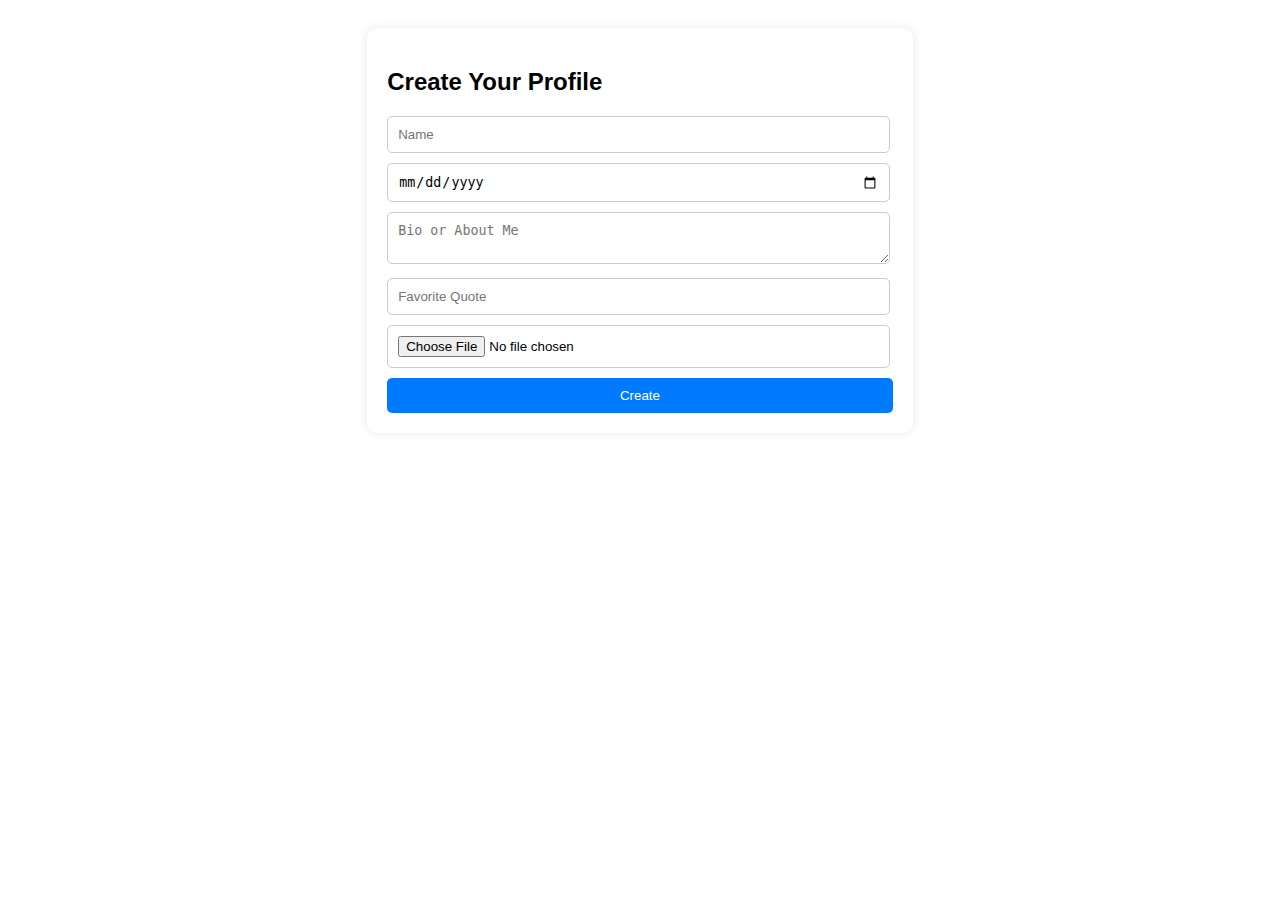
==== index.html @ 2a9fdf82 "updated" ====
<!DOCTYPE html>
<html lang="en">
<head>
    <meta charset="UTF-8">
    <meta name="viewport" content="width=device-width, initial-scale=1.0">
    <title>Create Profile</title>
    <link rel="stylesheet" href="style.css">
</head>
<body>
    <div class="container">
        <h2>Create Your Profile</h2>
        <input type="text" id="name" placeholder="Name">
        <input type="date" id="birthday">
        <textarea id="bio" placeholder="Bio or About Me"></textarea>
        <input type="text" id="quote" placeholder="Favorite Quote">
        <input type="file" id="profilePic" accept="image/*">
        <button onclick="set()">Create</button>
    </div>
    <script src="script.js"></script>
</body>
</html>
---- style.css ----
body {
    font-family: Arial, sans-serif;
    display: flex;
    flex-direction: column;
    align-items: center;
    background: white;
}
.container, .profile, .tweet-box {
    width: 40%;
    background: white;
    padding: 20px;
    margin: 20px;
    border-radius: 10px;
    box-shadow: 0px 0px 10px rgba(0, 0, 0, 0.1);
}
input, textarea {
    width: 95%;
    margin-bottom: 10px;
    padding: 10px;
    border-radius: 5px;
    border: 1px solid #ccc;
}
button {
    width: 100%;
    padding: 10px;
    background: #007BFF;
    color: white;
    border: none;
    border-radius: 5px;
    cursor: pointer;
}
.feed {
    max-height: 200px;
    overflow-y: auto;
    width: 300px;
}
.tweet {
    background: white;
    padding: 10px;
    margin: 10px 0;
    border-radius: 5px;
    position: relative;
}
.heart {
    position: absolute;
    bottom: 5px;
    right: 10px;
    cursor: pointer;
}

.profile {
    display: flex;
    align-items: center;
    gap: 30px;
}

#displayPic {
    width: 80px;
    height: 80px;
    border-radius: 50%;
    object-fit: cover;
    border: 2px solid #000;
}

.profile-info {
    display: flex;
    flex-direction: column;
    justify-content: center;
    gap: 3px;
}

.profile-info h2,
.profile-info p {
    margin: 0;
    padding: 0;
    line-height: 1.2;
}
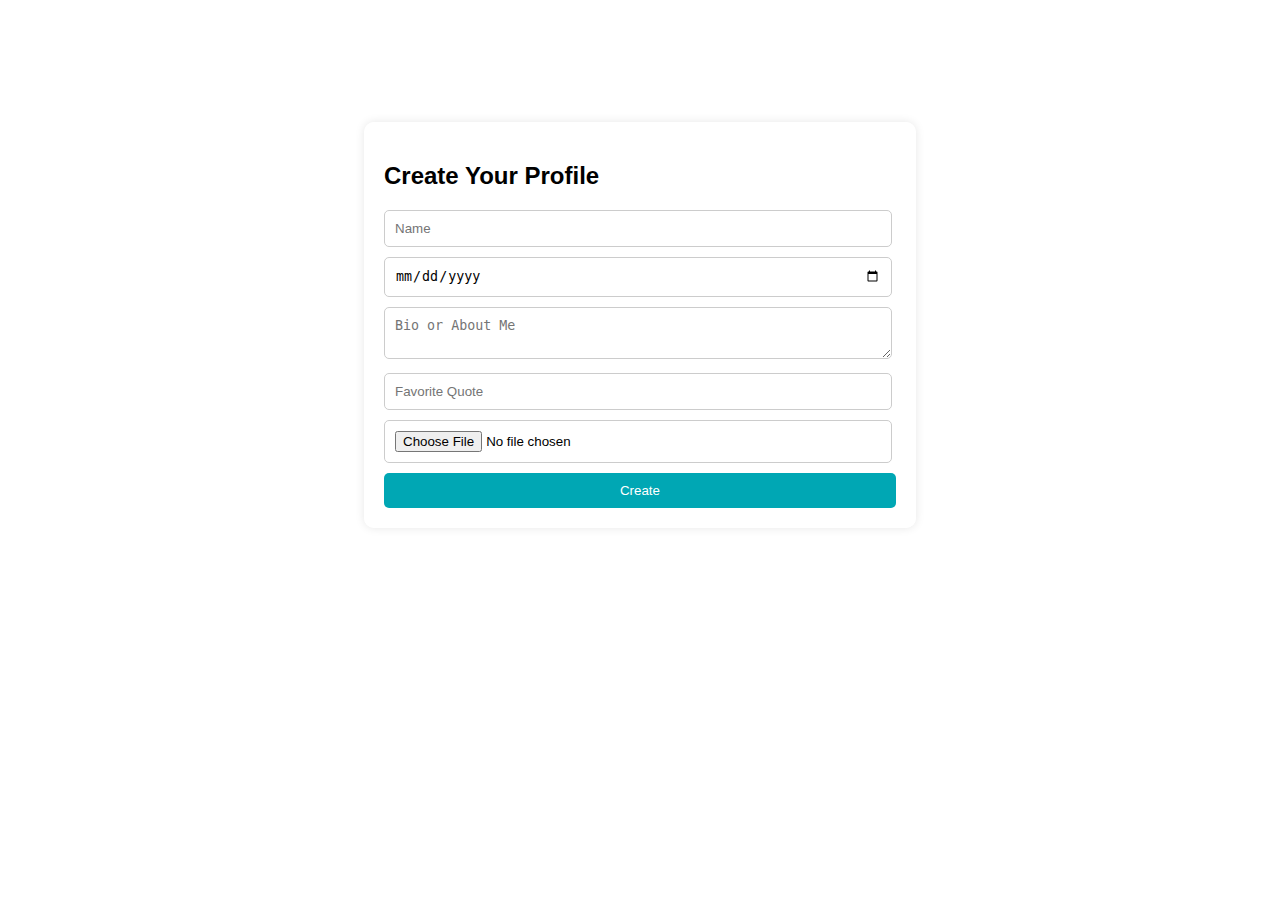
==== commit bd44d217: "update" ====
--- a/index.html
+++ b/index.html
@@ -14,8 +14,11 @@
         <textarea id="bio" placeholder="Bio or About Me"></textarea>
         <input type="text" id="quote" placeholder="Favorite Quote">
         <input type="file" id="profilePic" accept="image/*">
-        <button onclick="set()">Create</button>
+        
+        <audio id="audio" src="sound/audio.mp3"></audio>
+
+        <button id="createBtn" onclick="set()">Create</button>
     </div>
     <script src="script.js"></script>
 </body>
-</html>+</html>
--- a/style.css
+++ b/style.css
@@ -1,11 +1,29 @@
+html {
+    margin: 0;
+    padding: 0;
+    background: url("https://images.unsplash.com/photo-1699891730676-037bed3c1bed?fm=jpg&q=60&w=3000&ixlib=rb-4.0.3&ixid=M3wxMjA3fDB8MHxwaG90by1yZWxhdGVkfDJ8fHxlbnwwfHx8fHw%3D");
+    background-size: cover;
+}
+
 body {
     font-family: Arial, sans-serif;
     display: flex;
     flex-direction: column;
     align-items: center;
-    background: white;
+    margin: 8% auto;
 }
-.container, .profile, .tweet-box {
+.container {
+    width: 40%;
+    background: rgba(255, 255, 255, 0.833);
+    padding: 20px;
+    margin: 20px;
+    border-radius: 10px;
+    box-shadow: 0px 0px 10px rgba(0, 0, 0, 0.1);
+}
+#profilePic {
+    background-color: white;
+}
+.profile, .tweet-box {
     width: 40%;
     background: white;
     padding: 20px;
@@ -23,7 +41,7 @@
 button {
     width: 100%;
     padding: 10px;
-    background: #007BFF;
+    background: #00a7b4;
     color: white;
     border: none;
     border-radius: 5px;
